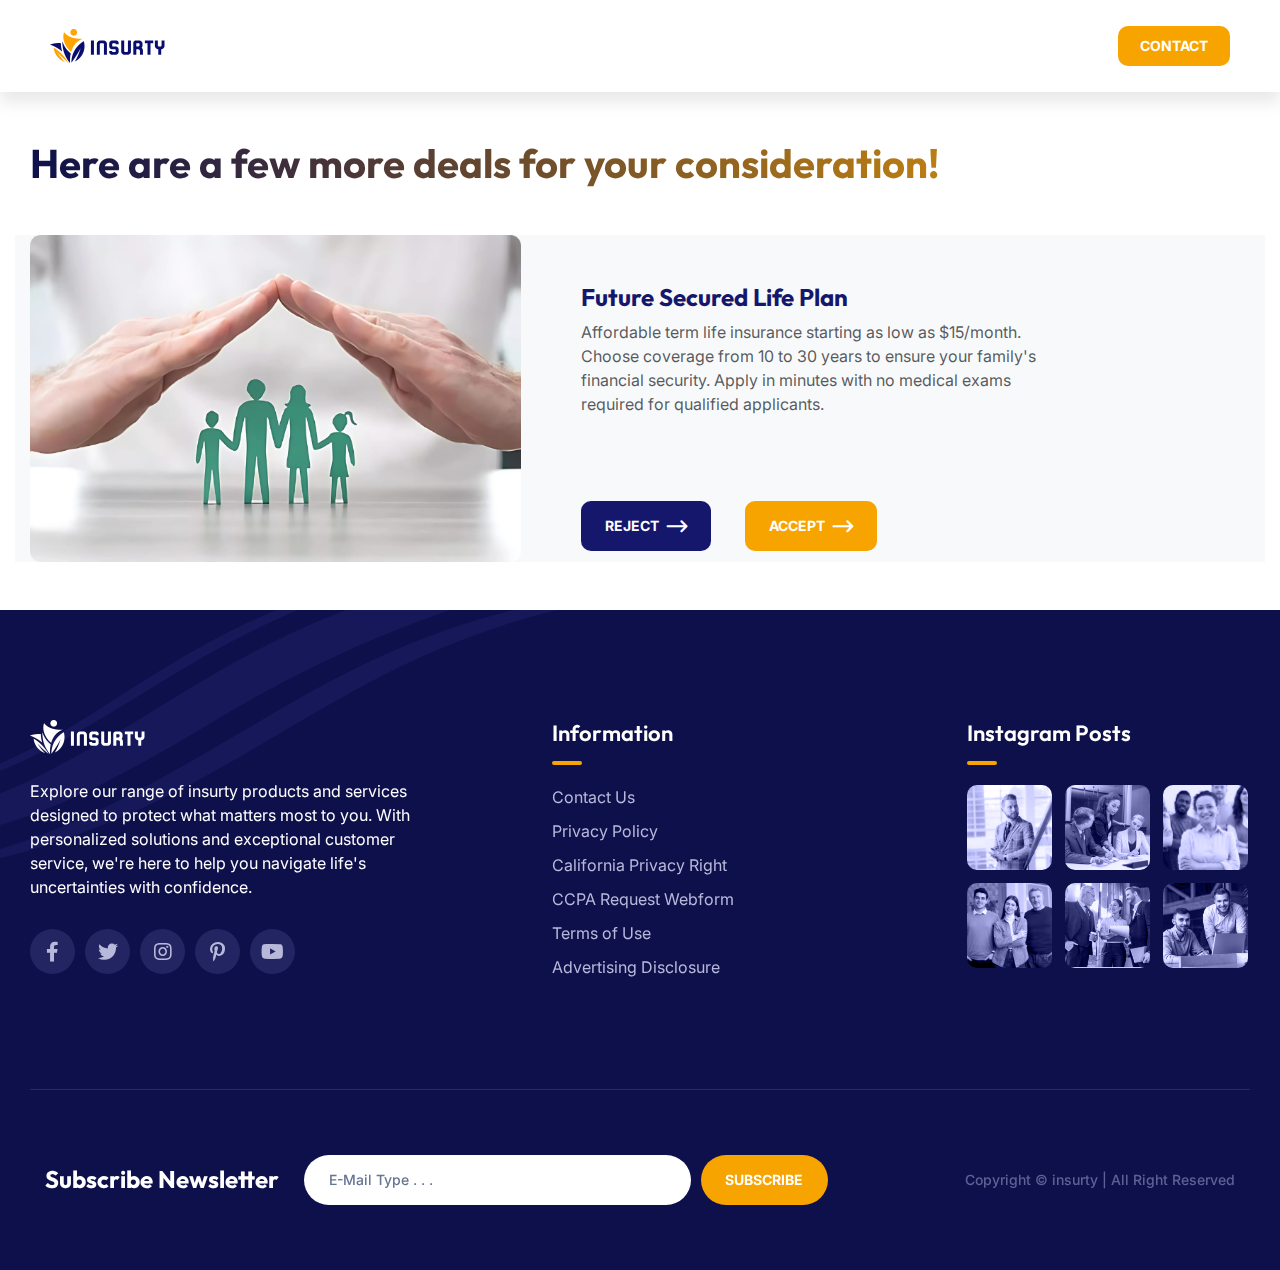
==== offer2.html @ 2d3967e0 "FIrst Commit" ====
<!DOCTYPE html>
<html lang="en">

<head>
    <meta charset="UTF-8">
    <meta name="viewport" content="width=device-width, initial-scale=1.0">
    <link rel="shortcut icon" href="assets/img/logo/favicon.png" type="image/x-icon">
    <title>Compare Cheap Insurance Quotes</title>
    <link rel="stylesheet" href="assets/css/bootstrap.min.css">
    <link rel="stylesheet" href="assets/css/animate.min.css">
    <link rel="stylesheet" href="assets/css/aos.css">
    <link rel="stylesheet" href="assets/css/custom.css">
    <link rel="stylesheet" href="assets/css/default.css">
    <link rel="stylesheet" href="assets/css/flaticon.css">
    <link rel="stylesheet" href="assets/css/flaticon.css.map">
    <link rel="stylesheet" href="assets/css/fontawesome-all.min.css">
    <link rel="stylesheet" href="assets/css/magnific-popup.css">
    <link rel="stylesheet" href="assets/css/main.css">
    <link rel="stylesheet" href="assets/css/main.css.map">
    <link rel="stylesheet" href="assets/css/odometer.css">
    <link rel="stylesheet" href="assets/css/responsive.css">
    <link rel="stylesheet" href="assets/css/swiper-bundle.css">
    <style>
        .tp {
            margin-top: 115px;
        }

        .txt {
            font-size: 40px;
            background: linear-gradient(270deg, #F7A400, #0E104B);
            -webkit-text-fill-color: transparent;
            -webkit-background-clip: text;
        }

        .text-1 {
            color: #14176C;
            font-weight: 400;
            font-size: 20px;
        }

        .image-container {
            position: relative;
            justify-content: center;
            align-items: center;

        }

        .image-container img {
            display: block;
            width: 100%;
            max-width: 500px;

            border: 0px solid #0E104B;
            /* Yellow border */
            padding: 0px;
            background-color: #F7A400;
            /* Deep blue background */
            border-radius: 15px;
            /* Adjust the width */

            /* White inner border */
        }

        /* Optional: Add a shadow effect */
        .image-container::before {
            /* content: "assets/img/coregi_img.jpg"; */
            position: absolute;
            justify-content: center;
            align-items: center;
            top: -15px;
            left: -15px;
            width: calc(100% + 30px);
            height: calc(100% + 30px);
            /* border: 2px solid #F7A400; */
            /* Yellow frame effect */
            z-index: -1;
        }

        .btn1 {
            background-color: #14176C;
            margin-right: 30px;
            margin-top: 70px;
        }

        .btn2 {
            margin-top: 70px;
        }
    </style>

</head>

<body>
    <header class="tg-header__style-four transparent-header">
        <div id="sticky-header" class="tg-header__area tg-header__area-four sticky-menu">
            <div class="container">
                <div class="row mt-3 mb-3">
                    <div class="col-12">
                        <div class="tgmenu__wrap">
                            <nav class="tgmenu__nav">
                                <div class="logo">
                                    <a href="https://insurty.com/home"><img src="assets/img/logo/logo.png"
                                            alt="Logo"></a>
                                </div>
                                <div class="tgmenu__navbar-wrap tgmenu__main-menu d-none d-lg-flex">
                                    <!-- <ul class="navigation">
                                            <li><a href="#">Auto</a></li>
                                            <li><a href="#">Life</a></li>
                                            <li><a href="#">Health</a></li>
                                            <li><a href="#">Home</a></li>
                                        </ul> -->
                                </div>
                                <div class="tgmenu__action tgmenu__action-four">
                                    <ul class="list-wrap">
                                        <li class="header-btn"><a href="https://insurty.com/contact"
                                                class="btn">Contact</a></li>
                                    </ul>
                                </div>
                            </nav>
                        </div>
                    </div>
                </div>
            </div>
        </div>
    </header>
    <section class="services mt-0 mb-0 area-six services_bg-six">
        <div class="container tp">
            <div class="row align-items-center">
                <div class="col-lg-12 mx-auto text-start">
                    <div class="section-title  white-title mt-lg-4 mt-4 mb-10 tg-heading-subheading animation-style3">
                        <h2 class="txt">Here are a few more deals for your consideration!</h2>

                    </div>
                    <div class="image-container justify-content-center mt-5">
                        <!-- <img src="assets/img/coregi_img.jpg" alt="Family Sitting by a Car"> -->
                    </div>
                </div>
            </div>
        </div>

        <div class="container">
            <div class="row mb-lg-5 bg-body-tertiary">
                <div class=" col-lg-5">
                    <img src="assets/img/offers/3.png" alt="">
                </div>
                <div class="col-lg-5 mt-5" style="margin-left: 30px;">
                    <h4>Future Secured Life Plan
                    </h4>
                    <p class="text-muted">Affordable term life insurance starting as low as $15/month. Choose coverage
                        from 10 to 30 years to ensure your family's financial security. Apply in minutes with no medical
                        exams required for qualified applicants.
                    </p>

                    <a href="offer3.html"><button type="submit" class="btn btn1">Reject</button></a>
                    <a href="offer3.html"><button type="submit" class="btn btn2 ">Accept</button></a>

                </div>
            </div>
        </div>
    </section>

    <footer>
        <div class="footer__area-four">
            <div class="container">
                <div class="footer__top-three footer__top-four">
                    <div class="row">
                        <div class="col-xl-4 col-lg-4 col-md-6">
                            <div class="footer-widget">
                                <div class="fw-logo mb-25">
                                    <a href="https://insurty.com/home"><img src="assets/img/logo/w_logo.png" alt=""></a>
                                </div>
                                <p class="text-white mb-30">Explore our range of insurty products and services designed
                                    to protect what matters most to you. With personalized solutions and exceptional
                                    customer service, we're here to help you navigate life's uncertainties with
                                    confidence.</p>
                                <div class="footer__social-three">
                                    <ul class="list-wrap">
                                        <li><a href="javascript:void(0)"><i class="fab fa-facebook-f"></i></a></li>
                                        <li><a href="javascript:void(0)"><i class="fab fa-twitter"></i></a></li>
                                        <li><a href="javascript:void(0)"><i class="fab fa-instagram"></i></a></li>
                                        <li><a href="javascript:void(0)"><i class="fab fa-pinterest-p"></i></a></li>
                                        <li><a href="javascript:void(0)"><i class="fab fa-youtube"></i></a></li>
                                    </ul>
                                </div>
                            </div>
                        </div>
                        <div class="col-xl-4 col-lg-4 col-md-6 col-sm-6 offset-xl-1 ps-md-5 ps-xl-3">
                            <div class="footer-widget">
                                <h4 class="fw-title">Information</h4>
                                <div class="footer-link-list">
                                    <ul class="list-wrap">
                                        <li><a href="https://insurty.com/contact">Contact Us</a></li>
                                        <li><a href="https://insurty.com/privacy">Privacy Policy</a></li>
                                        <li><a href="https://insurty.com/privacy#ccpa">California Privacy Right</a></li>
                                        <li><a href="https://insurty.com/ccpa">CCPA Request Webform</a></li>
                                        <li><a href="https://insurty.com/terms">Terms of Use</a></li>
                                        <li><a href="https://insurty.com/advertising-disclosure">Advertising
                                                Disclosure</a></li>
                                    </ul>
                                </div>
                            </div>
                        </div>
                        <div class="col-xl-3 col-lg-4 col-md-6">
                            <div class="footer-widget">
                                <h4 class="fw-title">Instagram Posts</h4>
                                <div class="footer-instagram">
                                    <ul class="list-wrap">
                                        <li>
                                            <a href="javascript:void(0)"><img src="assets/img/images/footer_insta01.jpg"
                                                    alt=""></a>
                                        </li>
                                        <li>
                                            <a href="javascript:void(0)"><img src="assets/img/images/footer_insta02.jpg"
                                                    alt=""></a>
                                        </li>
                                        <li>
                                            <a href="javascript:void(0)"><img src="assets/img/images/footer_insta03.jpg"
                                                    alt=""></a>
                                        </li>
                                        <li>
                                            <a href="javascript:void(0)"><img src="assets/img/images/footer_insta04.jpg"
                                                    alt=""></a>
                                        </li>
                                        <li>
                                            <a href="javascript:void(0)"><img src="assets/img/images/footer_insta05.jpg"
                                                    alt=""></a>
                                        </li>
                                        <li>
                                            <a href="javascript:void(0)"><img src="assets/img/images/footer_insta06.jpg"
                                                    alt=""></a>
                                        </li>
                                    </ul>
                                </div>
                            </div>
                        </div>
                    </div>
                </div>
                <div class="footer__bottom-four">
                    <div class="container">
                        <div class="row align-items-center">
                            <div class="col-lg-8">
                                <div class="footer__newsletter-four">
                                    <h4 class="title">Subscribe Newsletter</h4>
                                    <form action="#">
                                        <input type="text" placeholder="e-mail Type . . ." value="">
                                        <button class="btn" type="submit">Subscribe</button>
                                    </form>
                                </div>
                            </div>
                            <div class="col-lg-4">
                                <div class="copyright-text">
                                    <p>Copyright © <a href="https://insurty.com/home">insurty</a> | All Right Reserved
                                    </p>
                                </div>
                            </div>
                        </div>
                    </div>
                </div>
            </div>
            <div class="footer-shape-two">
                <img src="assets/img/images/h4_footer_shape.png" alt="" data-aos="fade-right" data-aos-delay="400"
                    class="aos-init aos-animate">
            </div>
        </div>
    </footer>
    <script type="text/plain" src="assets/js/vendor/jquery-3.6.0.min.js"></script>
    <script type="text/plain" src="assets/js/bootstrap.bundle.min.js"></script>
    <script type="text/plain" src="assets/js/jquery.magnific-popup.min.js"></script>
    <script type="text/plain" src="assets/js/jquery.odometer.min.js"></script>
    <script type="text/plain" src="assets/js/jquery.appear.js"></script>
    <script type="text/plain" src="assets/js/gsap.js"></script>
    <script type="text/plain" src="assets/js/ScrollTrigger.js"></script>
    <script type="text/plain" src="assets/js/SplitText.js"></script>
    <script type="text/plain" src="assets/js/gsap-animation.js"></script>
    <script type="text/plain" src="assets/js/jquery.parallaxScroll.min.js"></script>
    <script type="text/plain" src="assets/js/swiper-bundle.js"></script>
    <script type="text/plain" src="assets/js/ajax-form.js"></script>
    <script type="text/plain" src="assets/js/wow.min.js"></script>
    <script type="text/plain" src="assets/js/aos.js"></script>
    <script type="text/plain" src="assets/js/main.js"></script>
    <script type="text/plain" src="assets/js/jquery.validate.min.js"></script>
    <script type="text/plain" src="assets/js/additional-methods.min.js"></script>
    <script type="text/plain" src="js/contact_us.js"></script>
    <script type="text/plain" src="js/ccpa.js"></script>
    <script data-savepage-type="" type="text/plain"></script>
</body>

</html>
---- assets/css/custom.css ----
.tg-header__area-four.sticky-menu {
    margin-top: 0;
}

.brand-item img {
    opacity: 0.3;
}

.brand-item:hover img {
    opacity: 1;
}

.services__tab-wrap .nav-link i {
    font-size: 28px;
}

.services__tab-wrap .nav-item {
    margin-bottom: 10px;
}

.services__tab-wrap .nav-link {
    padding: 25px 55px 25px 25px;
}

.services__thumb-four img {
    height: 300px;
}

.services__content .title {
    font-size: 30px;
    font-weight: 600;
    margin-bottom: 24px;
}

.insurance-service-form_wrap {
    background: var(--tg-color-gray-3);
    border: 1px solid var(--tg-border-1);
    border-radius: 8px;
    padding: 35px 30px 35px;
}

.insurance_service_title {
    font-size: 20px;
    font-weight: 600;
    margin-bottom: 20px;
}

.insurance-service-form_wrap form .form-grp input {
    width: 100%;
    background: var(--tg-color-white-default);
    border: 1px solid var(--tg-color-gray-1);
    border-radius: 8px;
    padding: 14px 15px;
    font-size: 15px;
    color: var(--tg-theme-secondary);
    height: 50px;
}

.insurance-service-form_wrap form .form-grp {
    margin-bottom: 10px;
}

.services__item-four {
    padding: 30px 30px 30px 30px;
}

.tgmenu__action ul .header-btn {
    display: block;
}

.insurance-request__area {
    padding: 120px;
    position: relative;
}


/* ci-rate-form */

.ci-rate-form {
    background-color: #fff;
    padding: 50px 40px 50px;
    box-shadow: rgba(0, 0, 0, 0.08) 0px 4px 12px;
    border-radius: 30px;
}

.ci-form-heading {
    text-align: center;
    margin: 35px 0;
}

.ci-form-btn {
    margin-top: 20px;
}

.ci-rate-step {
    display: none;
}

.ci-rate-step.active {
    display: block;
}

.form-style-3 .form-select {
    padding: 0.7rem 1rem;
    background-color: #F4F4F4;
    border: none;
}

.form-select:focus {
    box-shadow: 0 1px 1px rgba(0, 0, 0, 0.075) inset;
    border-color: var(--grey-500);
}


/* car year step */

.car-step-btn-list {
    display: flex;
    align-items: center;
    flex-wrap: wrap;
}

.car-step-btn-item {
    width: calc(25% - 30px);
    margin: 10px 15px;
    text-align: center;
}

.car-step-btn {
    padding: 12px 24px;
    font-size: 14px;
    width: 100%;
}


/* car make step */

.car-company-img {
    margin-bottom: 8px;
    height: 40px;
}

.ci-form-back-btn {
    font-size: 16px;
    text-decoration: none;
    color: var(--dark);
    display: inline-block;
}

.ci-form-back-btn i {
    margin-right: 5px;
}

.ci-form-back-btn:hover {
    color: var(--primary);
    text-decoration: none !important;
}


/* car model step */

#carModelStep .car-step-btn-item {
    width: calc(33.33% - 30px);
    margin: 10px 15px;
    text-align: center;
}


/* car Primary Use */

#carPrimaryUseStep .car-step-btn-item {
    width: calc(33.33% - 30px);
    margin: 10px 15px;
    text-align: center;
}

#carAnnualMileageStep .car-step-btn-item {
    width: calc(50% - 30px);
}

#carDesiredCoverageStep .car-step-btn-item {
    width: calc(50% - 30px);
}

#carOwnershipStep .car-step-btn-item {
    width: calc(33.33% - 30px);
}

#carAnotherStep .car-step-btn-list {
    justify-content: center;
}

.car-select-view {
    padding-top: 20px;
}

.car-select-item {
    width: 400px;
    max-width: 100%;
    margin: 0 auto;
    padding: 5px 10px;
    text-align: left;
    border-radius: 2px;
    background-color: #f0f0f0;
    border: solid 1px #d5d5d5;
    display: flex;
    margin-bottom: 10px;
}

.car-input-value-number {
    margin-right: 15px;
    font-weight: 600;
}

.car-input-value {
    margin-bottom: 0;
    width: 100%;
    font-weight: 500;
}

.car-select-delete-link {
    color: var(--dark);
    font-weight: 500;
    text-decoration: none !important;
}

.car-select-delete-link:hover {
    color: var(--primary);
}

.driving-switch {
    width: 100%;
}

.driving-switch-text {
    margin-bottom: 5px;
}

.btn-outline-primary {
    color: #fff;
    background-image: none;
    border-color: var(--tg-theme-secondary);
}

.btn-check:checked+.btn,
.btn.active,
.btn.show,
.btn:first-child:active,
 :not(.btn-check)+.btn:active {
    color: #fff !important;
    background-color: var(--tg-theme-secondary);
    border-color: var(--primary);
}

.btn-check+.btn:hover {
    color: #fff;
    border-color: var(--tg-theme-secondary);
}

#ci-rate-multi-step-form .btn:after {
    display: none;
}

#ci-rate-multi-step-form .btn {
    justify-content: center;
}

#carMakeStep .btn {
    flex-direction: column;
}


/* result page css */

.insurance-result__area {
    position: relative;
    padding: 120px 0;
}

.rates-results-item {
    margin-bottom: 15px;
    border: 1px solid var(--tg-border-1);
    border-radius: 8px;
    transition: all 0.3s ease-in-out;
}

.rates-results-item:hover {
    border-color: var(--primary);
}

.rates-result-item-link {
    display: flex;
    align-items: center;
    padding: 10px 20px;
    transition: all 0.3s ease-in-out;
    text-decoration: none !important;
    min-height: 140px;
    height: 100%;
}

.rates-result-item-number {
    margin-right: 15px;
    width: 40px;
    height: 40px;
    line-height: 40px;
    text-align: center;
    border-right: 1px solid var(--tg-heading-color);
    color: var(--tg-heading-color);
}

.rates-results-item-numer-text {
    display: block;
    font-size: 30px;
    font-weight: 600;
}

.rates-results-logo {
    max-width: 130px;
    margin-right: 15px;
}

.rates-results-content {
    flex: 1;
}

.rates-results-title {
    margin-bottom: 10px;
    font-size: 24px;
}

.rating-point-info-list {
    list-style: none;
    padding-left: 0;
    margin-bottom: 0;
}

.rating-point-info-item {
    font-size: 14px;
    color: var(--tg-body-color);
}

.rates-results-item-right {
    display: flex;
    flex-direction: column;
    text-align: center;
    margin-left: 10px;
}

.rates-results-btn-label {
    font-size: 13px;
    color: var(--primary);
    margin-top: 5px;
}


/* privacy & terms page css */

.page-content__area {
    padding: 120px 0;
    position: relative;
}

.term-title-link {
    margin-bottom: 5px;
}


/* ccpa page css */

.ccpa-page__area {
    padding: 120px 0;
    position: relative;
}

.ccpa__form-wrap {
    background: var(--tg-color-gray-3);
    border: 1px solid var(--tg-border-1);
    border-radius: 8px;
    padding: 35px 40px 40px;
    margin-left: 30px;
}

.ccpa__form-wrap .title {
    margin-bottom: 5px;
    font-size: 30px;
    font-weight: 600;
}

.ccpa__form-wrap p {
    margin-bottom: 15px;
}

.ccpa__form-wrap form .row {
    --bs-gutter-x: 10px;
}

.ccpa__form-wrap form .form-grp {
    margin-bottom: 10px;
}

.ccpa__form-wrap form .form-grp .form-control {
    width: 100%;
    background: var(--tg-color-white-default);
    border: 1px solid var(--tg-color-gray-1);
    -webkit-border-radius: 8px;
    -moz-border-radius: 8px;
    -o-border-radius: 8px;
    -ms-border-radius: 8px;
    border-radius: 8px;
    padding: 14px 15px;
    font-size: 15px;
    color: var(--tg-theme-secondary);
    height: 50px;
}

.ccpa__form-wrap form .checkbox-grp {
    display: flex;
    align-items: flex-start;
    margin: 15px 0 25px;
}

.ccpa__form-wrap .form-grp textarea {
    width: 100%;
    background: var(--tg-color-white-default);
    border: 1px solid var(--tg-color-gray-1);
    -webkit-border-radius: 8px;
    -moz-border-radius: 8px;
    -o-border-radius: 8px;
    -ms-border-radius: 8px;
    border-radius: 8px;
    padding: 14px 15px;
    font-size: 15px;
    color: var(--tg-theme-secondary);
    display: block;
    min-height: 130px;
    max-height: 130px
}

.ccpa__form-wrap form .checkbox-grp input {
    width: 22px;
    margin-right: 9px;
    height: 22px;
    cursor: pointer;
}

.ccpa__form-wrap form .form-grp .form-select {
    width: 100%;
    border: 1px solid var(--tg-color-gray-1);
    border-radius: 8px;
    padding: 14px 15px;
    font-size: 15px;
    color: var(--tg-theme-secondary);
    height: 50px;
}

.ccpa-text {
    margin-bottom: 40px;
}

.brand__area-seven {
    padding: 120px 0 120px;
}

@media (max-width: 991px) {
    .tgmenu__action {
        margin-right: 0px;
    }
    .insurance-request__area {
        padding: 100px;
    }
    .insurance-result__area {
        padding: 100px 0;
    }
    .rates-results-logo {
        max-width: 90px;
    }
    .page-content__area {
        padding: 100px 0;
    }
    .ccpa-page__area {
        padding: 100px 0;
    }
    .brand__area-seven {
        padding: 100px 0 100px;
    }
}

@media (max-width: 767px) {
    .rates-result-item-link {
        padding: 10px 5px;
        min-height: 150px;
    }
    .rates-result-item-number {
        width: 25px;
        height: 25px;
        line-height: 25px;
    }
    .rates-results-item-numer-text {
        font-size: 22px;
    }
    .rates-results-title {
        font-size: 16px;
    }
    .rating-point-info-list {
        display: none;
    }
}

@media (min-width: 992px) {
    .tg-header__area {
        padding: 25px 0;
    }
    .tg-header__area.tg-header__area-four.sticky-menu {
        padding: 10px 0;
    }
}

@media (min-width: 768px) {
    .tg-header__area-four {
        margin-top: 20px;
    }
    .tg-header__area-four .tgmenu__wrap {
        padding: 15px 20px;
    }
}

.color-red{
    color:red !important; 
}
---- assets/css/default.css ----
/* Deafult Margin & Padding */
/*-- Margin Top --*/
.mt-5 {
	margin-top: 5px;
}
.mt-10 {
	margin-top: 10px;
}
.mt-15 {
	margin-top: 15px;
}
.mt-20 {
	margin-top: 20px;
}
.mt-25 {
	margin-top: 25px;
}
.mt-30 {
	margin-top: 30px;
}
.mt-35 {
	margin-top: 35px;
}
.mt-40 {
	margin-top: 40px;
}
.mt-45 {
	margin-top: 45px;
}
.mt-50 {
	margin-top: 50px;
}
.mt-55 {
	margin-top: 55px;
}
.mt-60 {
	margin-top: 60px;
}
.mt-65 {
	margin-top: 65px;
}
.mt-70 {
	margin-top: 70px;
}
.mt-75 {
	margin-top: 75px;
}
.mt-80 {
	margin-top: 80px;
}
.mt-85 {
	margin-top: 85px;
}
.mt-90 {
	margin-top: 90px;
}
.mt-95 {
	margin-top: 95px;
}
.mt-100 {
	margin-top: 100px;
}
.mt-105 {
	margin-top: 105px;
}
.mt-110 {
	margin-top: 110px;
}
.mt-115 {
	margin-top: 115px;
}
.mt-120 {
	margin-top: 120px;
}
.mt-125 {
	margin-top: 125px;
}
.mt-130 {
	margin-top: 130px;
}
.mt-135 {
	margin-top: 135px;
}
.mt-140 {
	margin-top: 140px;
}
.mt-145 {
	margin-top: 145px;
}
.mt-150 {
	margin-top: 150px;
}
.mt-155 {
	margin-top: 155px;
}
.mt-160 {
	margin-top: 160px;
}
.mt-165 {
	margin-top: 165px;
}
.mt-170 {
	margin-top: 170px;
}
.mt-175 {
	margin-top: 175px;
}
.mt-180 {
	margin-top: 180px;
}
.mt-185 {
	margin-top: 185px;
}
.mt-190 {
	margin-top: 190px;
}
.mt-195 {
	margin-top: 195px;
}
.mt-200 {
	margin-top: 200px;
}
/*-- Margin Bottom --*/

.mb-5 {
	margin-bottom: 5px;
}
.mb-10 {
	margin-bottom: 10px;
}
.mb-15 {
	margin-bottom: 15px;
}
.mb-20 {
	margin-bottom: 20px;
}
.mb-25 {
	margin-bottom: 25px;
}
.mb-30 {
	margin-bottom: 30px;
}
.mb-35 {
	margin-bottom: 35px;
}
.mb-40 {
	margin-bottom: 40px;
}
.mb-45 {
	margin-bottom: 45px;
}
.mb-50 {
	margin-bottom: 50px;
}
.mb-55 {
	margin-bottom: 55px;
}
.mb-60 {
	margin-bottom: 60px;
}
.mb-65 {
	margin-bottom: 65px;
}
.mb-70 {
	margin-bottom: 70px;
}
.mb-75 {
	margin-bottom: 75px;
}
.mb-80 {
	margin-bottom: 80px;
}
.mb-85 {
	margin-bottom: 85px;
}
.mb-90 {
	margin-bottom: 90px;
}
.mb-95 {
	margin-bottom: 95px;
}
.mb-100 {
	margin-bottom: 100px;
}
.mb-105 {
	margin-bottom: 105px;
}
.mb-110 {
	margin-bottom: 110px;
}
.mb-115 {
	margin-bottom: 115px;
}
.mb-120 {
	margin-bottom: 120px;
}
.mb-125 {
	margin-bottom: 125px;
}
.mb-130 {
	margin-bottom: 130px;
}
.mb-135 {
	margin-bottom: 135px;
}
.mb-140 {
	margin-bottom: 140px;
}
.mb-145 {
	margin-bottom: 145px;
}
.mb-150 {
	margin-bottom: 150px;
}
.mb-155 {
	margin-bottom: 155px;
}
.mb-160 {
	margin-bottom: 160px;
}
.mb-165 {
	margin-bottom: 165px;
}
.mb-170 {
	margin-bottom: 170px;
}
.mb-175 {
	margin-bottom: 175px;
}
.mb-180 {
	margin-bottom: 180px;
}
.mb-185 {
	margin-bottom: 185px;
}
.mb-190 {
	margin-bottom: 190px;
}
.mb-195 {
	margin-bottom: 195px;
}
.mb-200 {
	margin-bottom: 200px;
}
/*-- Padding Top --*/

.pt-5 {
	padding-top: 5px;
}
.pt-10 {
	padding-top: 10px;
}
.pt-15 {
	padding-top: 15px;
}
.pt-20 {
	padding-top: 20px;
}
.pt-25 {
	padding-top: 25px;
}
.pt-30 {
	padding-top: 30px;
}
.pt-35 {
	padding-top: 35px;
}
.pt-40 {
	padding-top: 40px;
}
.pt-45 {
	padding-top: 45px;
}
.pt-50 {
	padding-top: 50px;
}
.pt-55 {
	padding-top: 55px;
}
.pt-60 {
	padding-top: 60px;
}
.pt-65 {
	padding-top: 65px;
}
.pt-70 {
	padding-top: 70px;
}
.pt-75 {
	padding-top: 75px;
}
.pt-80 {
	padding-top: 80px;
}
.pt-85 {
	padding-top: 85px;
}
.pt-90 {
	padding-top: 90px;
}
.pt-95 {
	padding-top: 95px;
}
.pt-100 {
	padding-top: 100px;
}
.pt-105 {
	padding-top: 105px;
}
.pt-110 {
	padding-top: 110px;
}
.pt-115 {
	padding-top: 115px;
}
.pt-120 {
	padding-top: 120px;
}
.pt-125 {
	padding-top: 125px;
}
.pt-130 {
	padding-top: 130px;
}
.pt-135 {
	padding-top: 135px;
}
.pt-140 {
	padding-top: 140px;
}
.pt-145 {
	padding-top: 145px;
}
.pt-150 {
	padding-top: 150px;
}
.pt-155 {
	padding-top: 155px;
}
.pt-160 {
	padding-top: 160px;
}
.pt-165 {
	padding-top: 165px;
}
.pt-170 {
	padding-top: 170px;
}
.pt-175 {
	padding-top: 175px;
}
.pt-180 {
	padding-top: 180px;
}
.pt-185 {
	padding-top: 185px;
}
.pt-190 {
	padding-top: 190px;
}
.pt-195 {
	padding-top: 195px;
}
.pt-200 {
	padding-top: 200px;
}
/*-- Padding Bottom --*/

.pb-5 {
	padding-bottom: 5px;
}
.pb-10 {
	padding-bottom: 10px;
}
.pb-15 {
	padding-bottom: 15px;
}
.pb-20 {
	padding-bottom: 20px;
}
.pb-25 {
	padding-bottom: 25px;
}
.pb-30 {
	padding-bottom: 30px;
}
.pb-35 {
	padding-bottom: 35px;
}
.pb-40 {
	padding-bottom: 40px;
}
.pb-45 {
	padding-bottom: 45px;
}
.pb-50 {
	padding-bottom: 50px;
}
.pb-55 {
	padding-bottom: 55px;
}
.pb-60 {
	padding-bottom: 60px;
}
.pb-65 {
	padding-bottom: 65px;
}
.pb-70 {
	padding-bottom: 70px;
}
.pb-75 {
	padding-bottom: 75px;
}
.pb-80 {
	padding-bottom: 80px;
}
.pb-85 {
	padding-bottom: 85px;
}
.pb-90 {
	padding-bottom: 90px;
}
.pb-95 {
	padding-bottom: 95px;
}
.pb-100 {
	padding-bottom: 100px;
}
.pb-105 {
	padding-bottom: 105px;
}
.pb-110 {
	padding-bottom: 110px;
}
.pb-115 {
	padding-bottom: 115px;
}
.pb-120 {
	padding-bottom: 120px;
}
.pb-125 {
	padding-bottom: 125px;
}
.pb-130 {
	padding-bottom: 130px;
}
.pb-135 {
	padding-bottom: 135px;
}
.pb-140 {
	padding-bottom: 140px;
}
.pb-145 {
	padding-bottom: 145px;
}
.pb-150 {
	padding-bottom: 150px;
}
.pb-155 {
	padding-bottom: 155px;
}
.pb-160 {
	padding-bottom: 160px;
}
.pb-165 {
	padding-bottom: 165px;
}
.pb-170 {
	padding-bottom: 170px;
}
.pb-175 {
	padding-bottom: 175px;
}
.pb-180 {
	padding-bottom: 180px;
}
.pb-185 {
	padding-bottom: 185px;
}
.pb-190 {
	padding-bottom: 190px;
}
.pb-195 {
	padding-bottom: 195px;
}
.pb-200 {
	padding-bottom: 200px;
}



/*-- Padding Left --*/
.pl-0 {
	padding-left: 0px;
}
.pl-5 {
	padding-left: 5px;
}
.pl-10 {
	padding-left: 10px;
}
.pl-15 {
	padding-left: 15px;
}
.pl-20{
	padding-left: 20px;
}
.pl-25 {
	padding-left: 35px;
}
.pl-30 {
	padding-left: 30px;
}
.pl-35 {
	padding-left: 35px;
}

.pl-35 {
	padding-left: 35px;
}

.pl-40 {
	padding-left: 40px;
}

.pl-45 {
	padding-left: 45px;
}

.pl-50 {
	padding-left: 50px;
}

.pl-55 {
	padding-left: 55px;
}

.pl-60 {
	padding-left: 60px;
}
.pl-65 {
	padding-left: 65px;
}
.pl-70 {
	padding-left: 70px;
}
.pl-75 {
	padding-left: 75px;
}
.pl-80 {
	padding-left: 80px;
}
.pl-85 {
	padding-left: 80px;
}
.pl-90 {
	padding-left: 90px;
}
.pl-95 {
	padding-left: 95px;
}
.pl-100 {
	padding-left: 100px;
}


/*-- Padding Right --*/
.pr-0 {
	padding-right: 0px;
}
.pr-5 {
	padding-right: 5px;
}
.pr-10 {
	padding-right: 10px;
}
.pr-15 {
	padding-right: 15px;
}
.pr-20{
	padding-right: 20px;
}
.pr-25 {
	padding-right: 35px;
}
.pr-30 {
	padding-right: 30px;
}
.pr-35 {
	padding-right: 35px;
}

.pr-35 {
	padding-right: 35px;
}

.pr-40 {
	padding-right: 40px;
}

.pr-45 {
	padding-right: 45px;
}

.pr-50 {
	padding-right: 50px;
}

.pr-55 {
	padding-right: 55px;
}

.pr-60 {
	padding-right: 60px;
}
.pr-65 {
	padding-right: 65px;
}
.pr-70 {
	padding-right: 70px;
}
.pr-75 {
	padding-right: 75px;
}
.pr-80 {
	padding-right: 80px;
}
.pr-85 {
	padding-right: 80px;
}
.pr-90 {
	padding-right: 90px;
}
.pr-95 {
	padding-right: 95px;
}
.pr-100 {
	padding-right: 100px;
}

/* font weight */
.f-700{font-weight: 700;}
.f-600{font-weight: 600;}
.f-500{font-weight: 500;}
.f-400{font-weight: 400;}
.f-300{font-weight: 300;}

/* Background Color */

.gray-bg {
	background: #f7f7fd;
}
.white-bg {
	background: #fff;
}
.black-bg {
	background: #222;
}
.theme-bg {
	background: #222;
}
.primary-bg {
	background: #222;
}
/* Color */

.white-color {
	color: #fff;
}
.black-color {
	color: #222;
}
.theme-color {
	color: #222;
}
.primary-color {
	color: #222;
}
/* black overlay */

[data-overlay] {
	position: relative;
}
[data-overlay]::before {
	background: #000 none repeat scroll 0 0;
	content: "";
	height: 100%;
	left: 0;
	position: absolute;
	top: 0;
	width: 100%;
	z-index: 1;
}
[data-overlay="3"]::before {
	opacity: 0.3;
}
[data-overlay="4"]::before {
	opacity: 0.4;
}
[data-overlay="5"]::before {
	opacity: 0.5;
}
[data-overlay="6"]::before {
	opacity: 0.6;
}
[data-overlay="7"]::before {
	opacity: 0.7;
}
[data-overlay="8"]::before {
	opacity: 0.8;
}
[data-overlay="9"]::before {
	opacity: 0.9;
}
---- assets/css/flaticon.css ----
@font-face {
  font-family: "flaticon";
  font-family: "flaticon";
  src: url("../fonts/flaticon.eot");
  src: url("../fonts/flaticon.eot?#iefix") format("embedded-opentype"), url("../fonts/flaticon.woff2") format("woff2"), url("../fonts/flaticon.woff") format("woff"), url("../fonts/flaticon.ttf") format("truetype"), url("../fonts/flaticon.svg#Flaticon") format("svg");
}
i[class^=flaticon-]:before, i[class*=" flaticon-"]:before {
  font-family: flaticon !important;
  font-style: normal;
  font-weight: normal !important;
  font-variant: normal;
  text-transform: none;
  line-height: 1;
  -webkit-font-smoothing: antialiased;
  -moz-osx-font-smoothing: grayscale;
}

.flaticon-pin:before {
  content: "\f101";
}

.flaticon-iphone:before {
  content: "\f102";
}

.flaticon-phone-call:before {
  content: "\f103";
}

.flaticon-mail:before {
  content: "\f104";
}

.flaticon-envelope:before {
  content: "\f105";
}

.flaticon-down:before {
  content: "\f106";
}

.flaticon-next:before {
  content: "\f107";
}

.flaticon-chevron:before {
  content: "\f108";
}

.flaticon-right:before {
  content: "\f109";
}

.flaticon-right-arrow:before {
  content: "\f10a";
}

.flaticon-arrow-button:before {
  content: "\f10b";
}

.flaticon-user:before {
  content: "\f10c";
}

.flaticon-shopping-cart:before {
  content: "\f10d";
}

.flaticon-shopping-bag:before {
  content: "\f10e";
}

.flaticon-online-shopping:before {
  content: "\f10f";
}

.flaticon-time:before {
  content: "\f110";
}

.flaticon-profit:before {
  content: "\f111";
}

.flaticon-email:before {
  content: "\f112";
}

.flaticon-investment:before {
  content: "\f113";
}

.flaticon-investment-1:before {
  content: "\f114";
}

.flaticon-pie-chart:before {
  content: "\f115";
}

.flaticon-talk:before {
  content: "\f116";
}

.flaticon-trophy:before {
  content: "\f117";
}

.flaticon-happy:before {
  content: "\f118";
}

.flaticon-china:before {
  content: "\f119";
}

.flaticon-budget:before {
  content: "\f11a";
}

.flaticon-report:before {
  content: "\f11b";
}

.flaticon-finance:before {
  content: "\f11c";
}

.flaticon-targeted:before {
  content: "\f11d";
}

.flaticon-target:before {
  content: "\f11e";
}

.flaticon-financial-profit:before {
  content: "\f11f";
}

.flaticon-piggy-bank:before {
  content: "\f120";
}

.flaticon-graph:before {
  content: "\f121";
}

.flaticon-light-bulb:before {
  content: "\f122";
}

.flaticon-startup:before {
  content: "\f123";
}

.flaticon-life-insurance:before {
  content: "\f124";
}

.flaticon-travel-insurance:before {
  content: "\f125";
}

.flaticon-protection:before {
  content: "\f126";
}

.flaticon-insurance-agent:before {
  content: "\f127";
}

.flaticon-healthcare:before {
  content: "\f128";
}

.flaticon-motorbike:before {
  content: "\f129";
}

.flaticon-ship:before {
  content: "\f12a";
}

.flaticon-house:before {
  content: "\f12b";
}

.flaticon-handshake:before {
  content: "\f12c";
}

.flaticon-suitcase:before {
  content: "\f12d";
}/*# sourceMappingURL=flaticon.css.map */
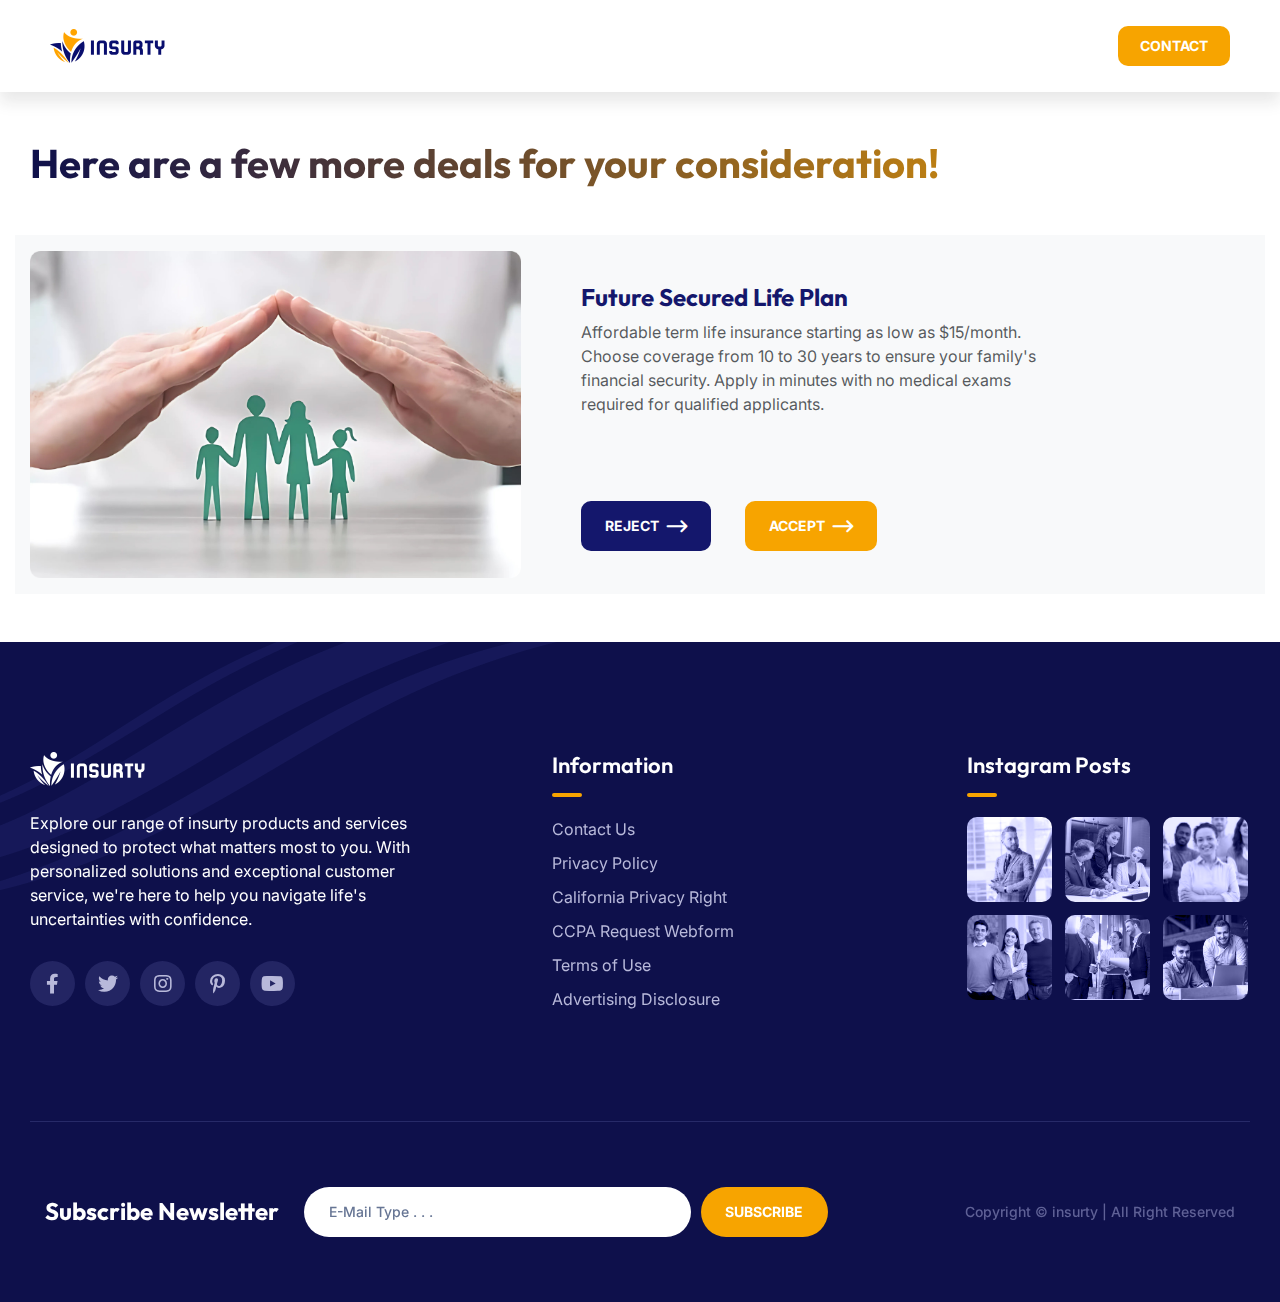
==== commit 7db5b80e: "changes on offer page" ====
--- a/offer2.html
+++ b/offer2.html
@@ -139,7 +139,7 @@
 
         <div class="container">
             <div class="row mb-lg-5 bg-body-tertiary">
-                <div class=" col-lg-5">
+                <div class=" col-lg-5 mt-3 mb-3">
                     <img src="assets/img/offers/3.png" alt="">
                 </div>
                 <div class="col-lg-5 mt-5" style="margin-left: 30px;">
